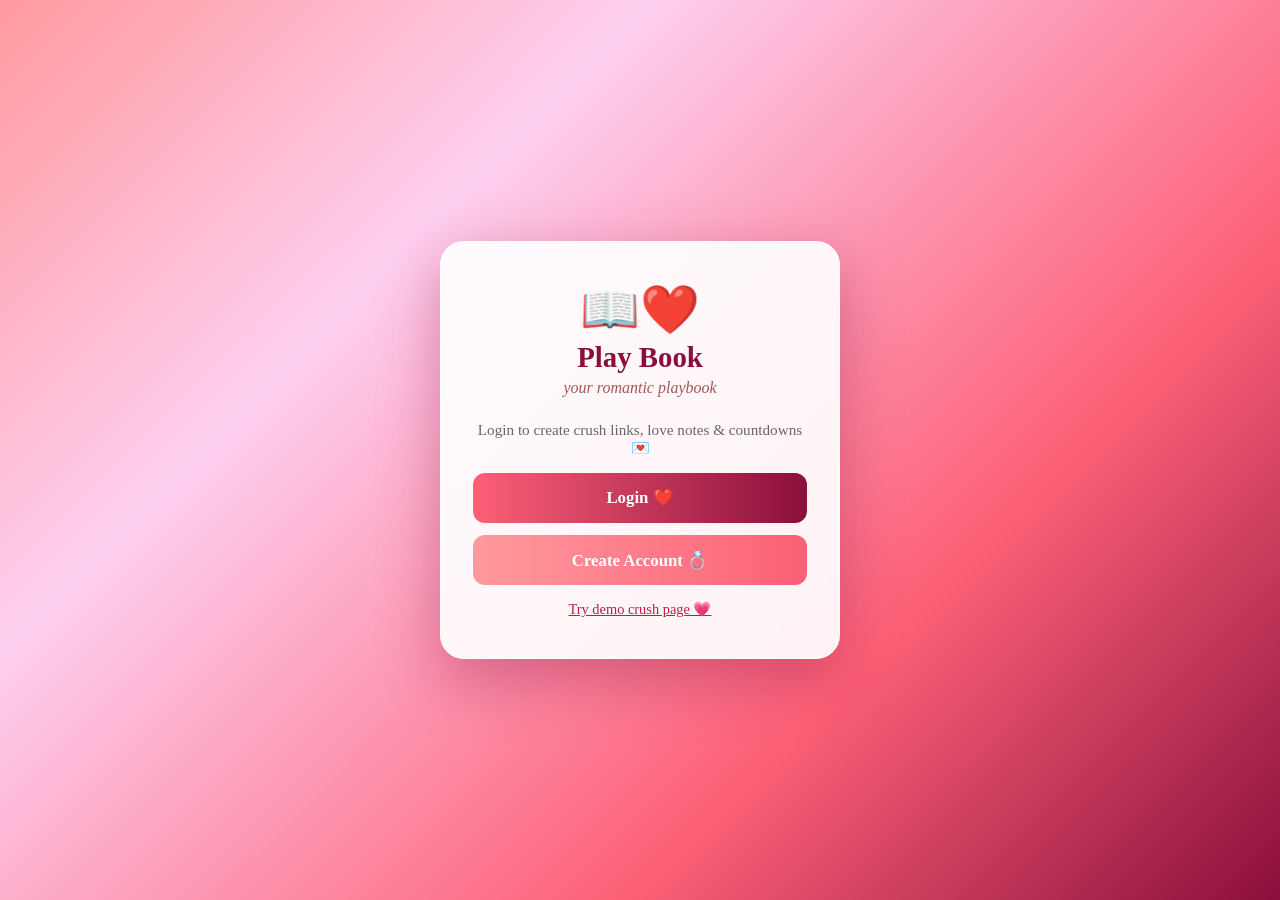
==== index.html @ 0841d6f5 "romantic play book v1" ====
<!DOCTYPE html>
<html lang="en">
<head>
<meta charset="UTF-8" />
<meta name="viewport" content="width=device-width, initial-scale=1.0" />
<title>Play Book 💕</title>
<link rel="stylesheet" href="styles.css" />
</head>
<body>
<div class="hearts-bg" id="hearts"></div>
<div class="card">
  <div class="logo">📖❤️</div>
  <h1>Play Book</h1>
  <p class="subtitle">your romantic playbook</p>
  <p style="color:#666;font-size:.95rem;margin-bottom:1rem;">Login to create crush links, love notes & countdowns 💌</p>
  <a href="login.html" class="btn" style="display:block;text-decoration:none;">Login ❤️</a>
  <a href="signup.html" class="btn" style="display:block;text-decoration:none;background:linear-gradient(90deg,#ff9a9e,#fc6076);">Create Account 💍</a>
  <a href="crush.html" style="display:block;margin-top:1rem;color:#c01a4d;font-size:.9rem;">Try demo crush page 💗</a>
</div>
<script src="app.js"></script>
<script>
  createHearts();
  // auto-skip if already logged in
  try {
    if (typeof currentUser === 'function' && currentUser()) {
      window.location.href = 'home.html';
    }
  } catch(e) {}
</script>
</body>
</html>
---- styles.css ----
/* Romantic Play Book - Auth Theme */
* { margin:0; padding:0; box-sizing:border-box; }
body {
  font-family: 'Segoe UI', Georgia, serif;
  min-height: 100vh;
  background: linear-gradient(135deg, #ff9a9e 0%, #fecfef 30%, #fc6076 70%, #8a0f3c 100%);
  display:flex; align-items:center; justify-content:center;
  overflow:hidden; position:relative;
}
.hearts-bg { position:fixed; inset:0; pointer-events:none; overflow:hidden; }
.heart-float {
  position:absolute; bottom:-40px; color: rgba(255,255,255,.7);
  animation: floatUp linear infinite; font-size:20px;
}
@keyframes floatUp {
  0% { transform: translateY(0) rotate(0deg); opacity:0; }
  10% { opacity:1; }
  100% { transform: translateY(-110vh) rotate(30deg); opacity:0; }
}
.card {
  background: rgba(255,255,255,.92);
  backdrop-filter: blur(12px);
  width: 400px; max-width: 92vw;
  padding: 2.5rem 2rem;
  border-radius: 24px;
  box-shadow: 0 20px 60px rgba(138,15,60,.35);
  text-align:center; z-index:2; position:relative;
  border: 1px solid rgba(255,255,255,.8);
}
.logo { font-size: 3rem; margin-bottom:.2rem; }
h1 { color:#8a0f3c; font-family: Georgia, serif; font-size:1.8rem; margin-bottom:.3rem; }
.subtitle { color:#a55; margin-bottom:1.5rem; font-style:italic; }
.input-group { text-align:left; margin-bottom:1rem; }
.input-group label { font-size:.85rem; color:#8a0f3c; font-weight:600; }
.input-group input {
  width:100%; padding:.8rem 1rem; margin-top:.3rem;
  border:2px solid #fecfef; border-radius:12px; outline:none;
  font-size:1rem; transition:.2s; background:#fff8fa;
}
.input-group input:focus { border-color:#fc6076; background:#fff; box-shadow:0 0 0 4px rgba(252,96,118,.15); }
.input-group input::placeholder { color:#c9a; }
.pass-wrap { position:relative; }
.pass-wrap input { padding-right:3rem !important; }
.toggle-pass {
  position:absolute; right:.6rem; top:50%; transform:translateY(-32%);
  border:none; background:none; cursor:pointer; font-size:1.1rem; padding:.3rem;
  opacity:.7;
}
.toggle-pass:hover { opacity:1; }
.btn { width:100%; padding:.9rem; margin-top:.8rem;
  border:none; border-radius:12px; cursor:pointer;
  background: linear-gradient(90deg, #fc6076, #8a0f3c);
  color:white; font-size:1.05rem; font-weight:700;
  transition:.2s;
}
.btn:hover { transform: translateY(-2px); box-shadow:0 10px 20px rgba(252,96,118,.4); }
.btn:active { transform: translateY(0); }
.btn:disabled { opacity:.6; cursor:not-allowed; transform:none; }
.switch { margin-top:1.2rem; font-size:.9rem; color:#666; }
.switch a { color:#c01a4d; font-weight:700; text-decoration:none; }
.switch a:hover { text-decoration:underline; }
.error { background:#ffe0e6; color:#8a0f3c; padding:.6rem; border-radius:8px; font-size:.85rem; margin-bottom:1rem; display:none; }
.success { background:#e0ffe8; color:#0a6b2d; padding:.6rem; border-radius:8px; font-size:.85rem; margin-bottom:1rem; display:none; }
.divider { margin:1rem 0; color:#bbb; font-size:.8rem; }

/* Polish: mobile + scroll */
body { padding:1rem; overflow-y:auto; }
.card { max-height:92vh; overflow-y:auto; }
.input-group input { font-size:16px; } /* prevents iOS zoom */
@media (max-width:480px) {
  .card { width:100%; padding:1.8rem 1.2rem; border-radius:18px; }
  h1 { font-size:1.5rem; }
  .logo { font-size:2.4rem; }
  .btn { font-size:1rem; }
}
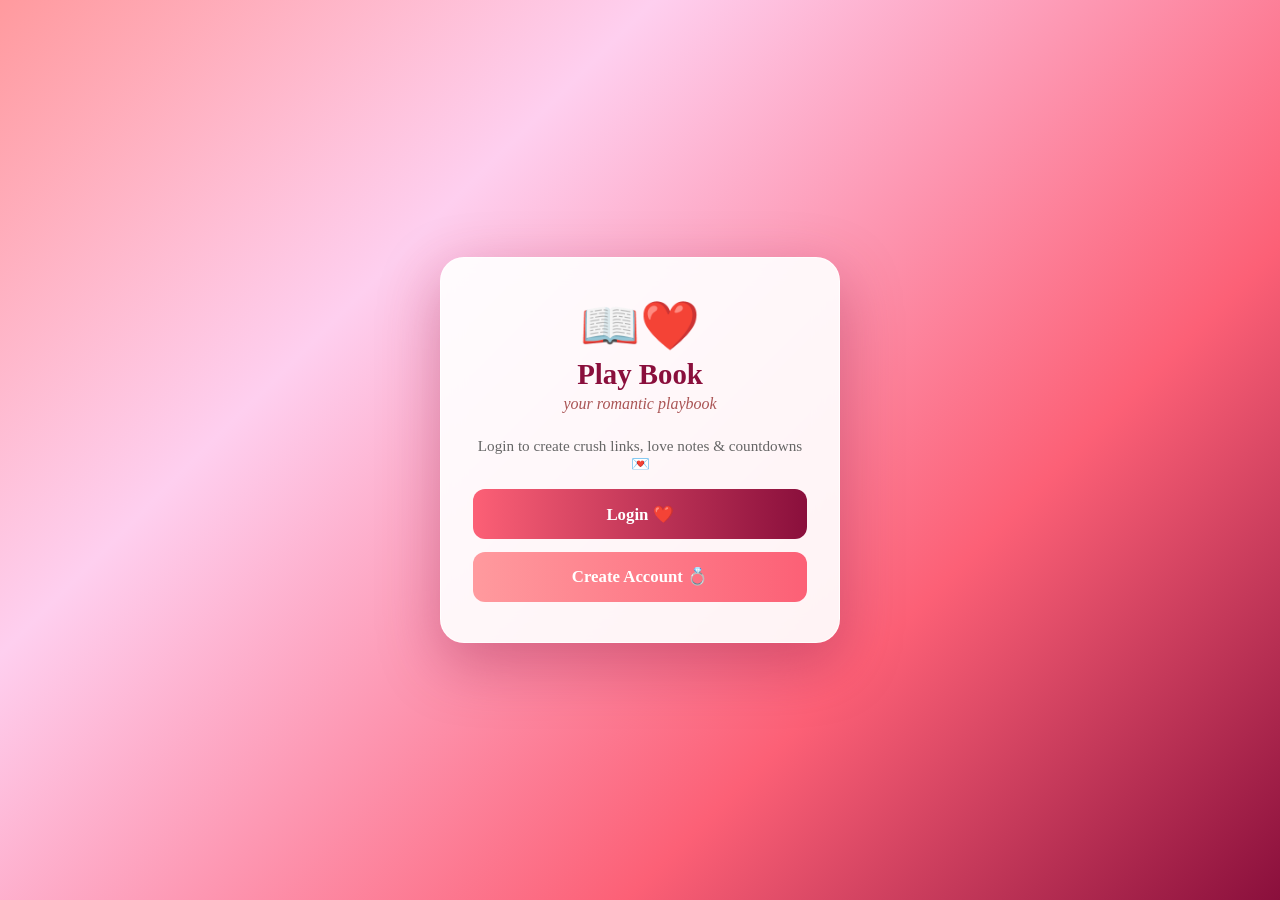
==== commit d170a6b9: "remove demo link, add SEO meta + sitemap + promo page" ====
--- a/index.html
+++ b/index.html
@@ -3,7 +3,14 @@
 <head>
 <meta charset="UTF-8" />
 <meta name="viewport" content="width=device-width, initial-scale=1.0" />
-<title>Play Book 💕</title>
+<title>Play Book 💕 - Send Crush Links & Love Notes</title>
+<meta name="description" content="Play Book is your romantic playbook. Create crush links, send love notes, get Yes replies on WhatsApp. Try it free." />
+<link rel="canonical" href="https://play-book-three.vercel.app/" />
+<meta property="og:title" content="Play Book 💕 - your romantic playbook" />
+<meta property="og:description" content="Create a crush link, send on WhatsApp, get Yes back. Try Play Book free." />
+<meta property="og:type" content="website" />
+<meta property="og:url" content="https://play-book-three.vercel.app/" />
+<meta name="robots" content="index, follow" />
 <link rel="stylesheet" href="styles.css" />
 </head>
 <body>
@@ -15,7 +22,7 @@
   <p style="color:#666;font-size:.95rem;margin-bottom:1rem;">Login to create crush links, love notes & countdowns 💌</p>
   <a href="login.html" class="btn" style="display:block;text-decoration:none;">Login ❤️</a>
   <a href="signup.html" class="btn" style="display:block;text-decoration:none;background:linear-gradient(90deg,#ff9a9e,#fc6076);">Create Account 💍</a>
-  <a href="crush.html" style="display:block;margin-top:1rem;color:#c01a4d;font-size:.9rem;">Try demo crush page 💗</a>
+
 </div>
 <script src="app.js"></script>
 <script>
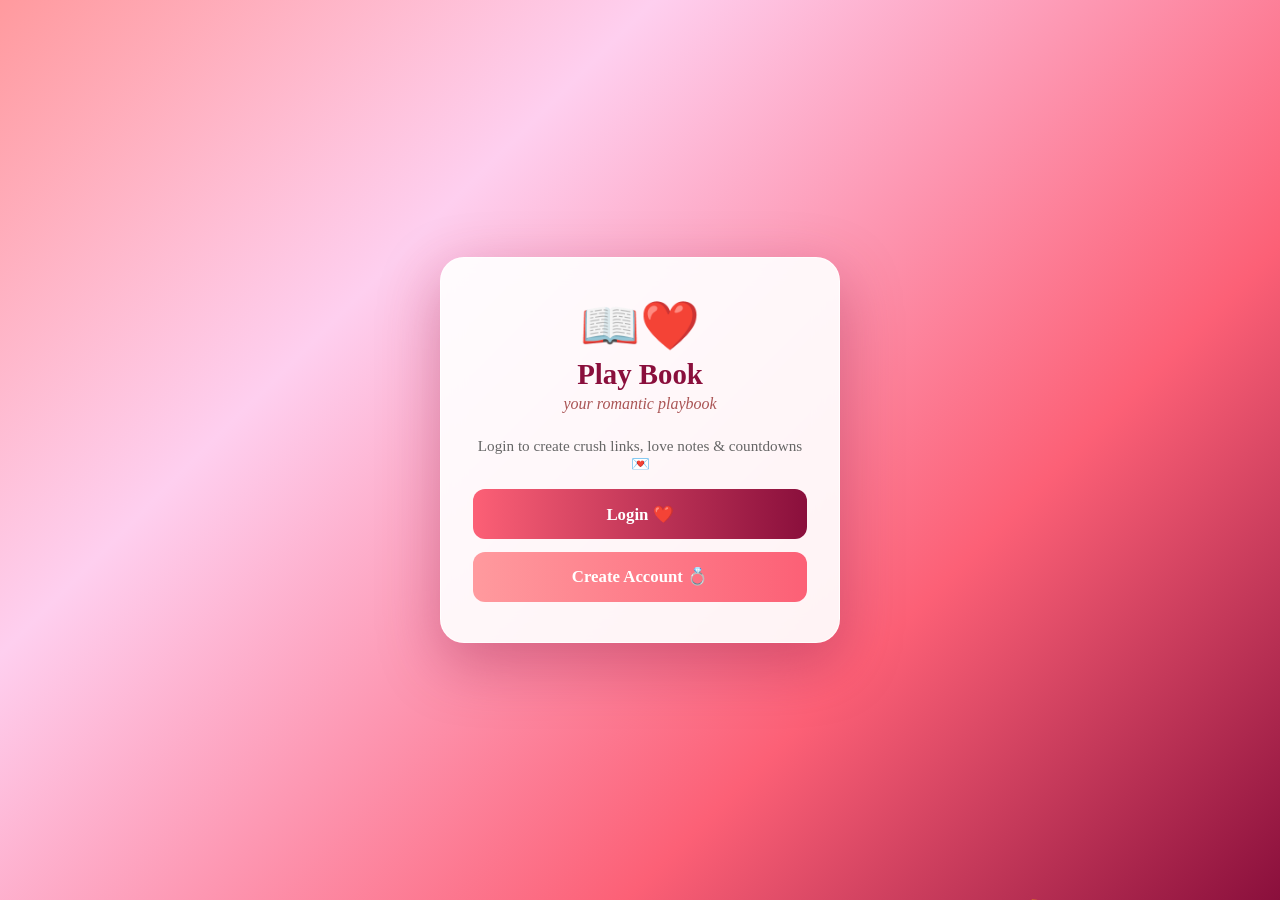
==== commit 5782380e: "add google site verification" ====
--- a/index.html
+++ b/index.html
@@ -11,6 +11,7 @@
 <meta property="og:type" content="website" />
 <meta property="og:url" content="https://play-book-three.vercel.app/" />
 <meta name="robots" content="index, follow" />
+<meta name="google-site-verification" content="XI5dT_hwBcSANVnfT5WIbAPcifevqG-wdshF-YJLwgw" />
 <link rel="stylesheet" href="styles.css" />
 </head>
 <body>
